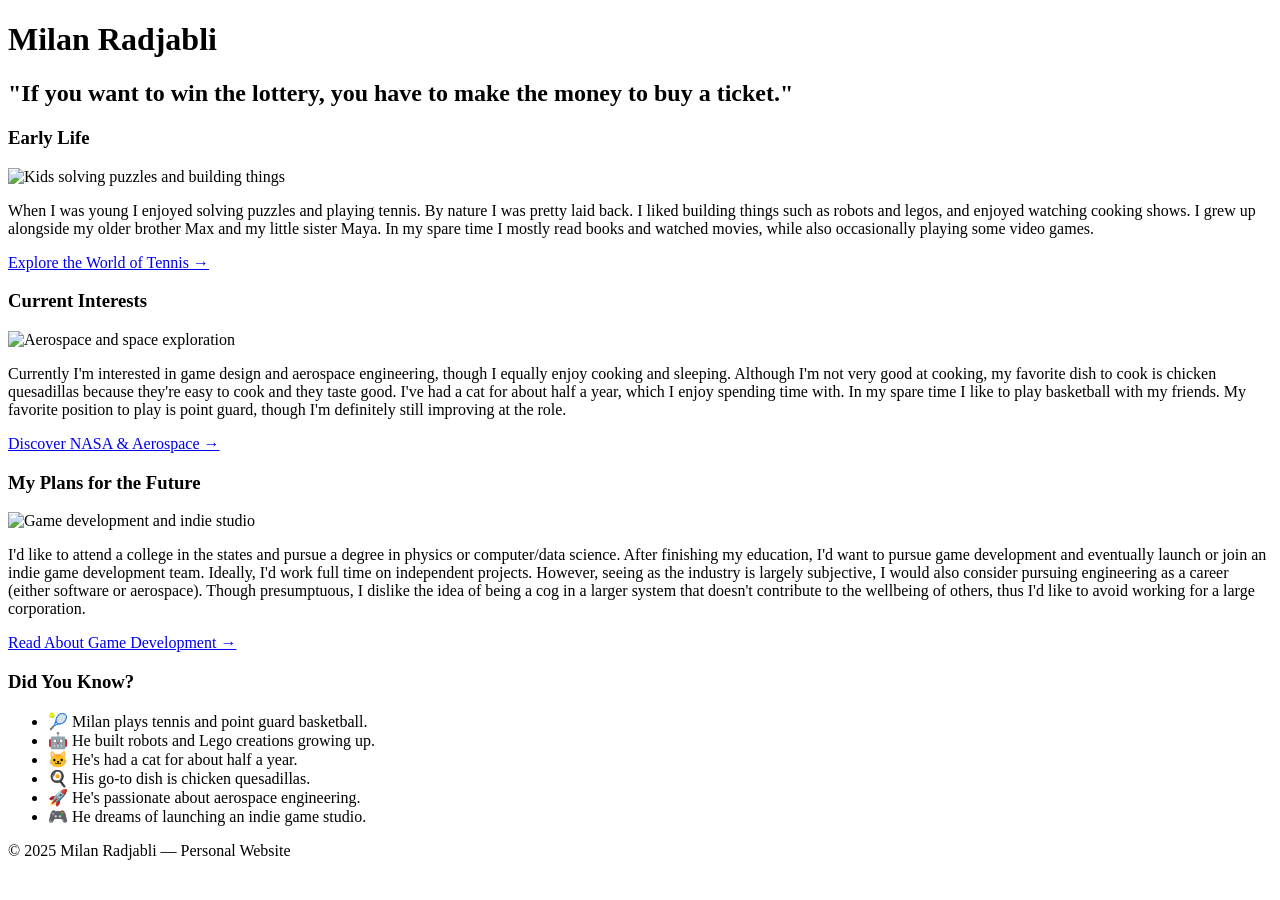
==== index (1).html @ 4f383752 "Add files via upload" ====
<!DOCTYPE html>
<html lang="en">
<head>
  <meta charset="UTF-8" />
  <meta name="viewport" content="width=device-width, initial-scale=1.0" />
  <title>Milan Radjabli</title>
  <link rel="stylesheet" href="styles.css" />
  <link rel="preconnect" href="https://fonts.googleapis.com" />
  <link rel="preconnect" href="https://fonts.gstatic.com" crossorigin />
  <link href="https://fonts.googleapis.com/css2?family=Playfair+Display:ital,wght@0,400;0,700;1,400&family=DM+Sans:wght@300;400;500&display=swap" rel="stylesheet" />
</head>
<body>

  <header>
    <div id="header-inner">
      <h1>Milan Radjabli</h1>
      <h2>"If you want to win the lottery, you have to make the money to buy a ticket."</h2>
    </div>
  </header>

  <div id="container">

    <main id="main-content">

      <!-- Section 1: Early Life -->
      <section class="content-section">
        <h3>Early Life</h3>
        <img
          id="pic1"
          src="https://images.unsplash.com/photo-1529156069898-49953e39b3ac?w=300&q=80"
          alt="Kids solving puzzles and building things"
        />
        <p class="early">
          When I was young I enjoyed solving puzzles and playing tennis. By nature I was pretty
          laid back. I liked building things such as robots and legos, and enjoyed watching cooking
          shows. I grew up alongside my older brother Max and my little sister Maya. In my spare
          time I mostly read books and watched movies, while also occasionally playing some video
          games.
        </p>
        <a href="https://www.atptour.com" target="_blank">Explore the World of Tennis →</a>
      </section>

      <!-- Section 2: Current Interests -->
      <section class="content-section">
        <h3>Current Interests</h3>
        <img
          id="pic2"
          src="https://images.unsplash.com/photo-1614728894747-a83421e2b9c9?w=300&q=80"
          alt="Aerospace and space exploration"
        />
        <p class="current">
          Currently I'm interested in game design and aerospace engineering, though I equally enjoy
          cooking and sleeping. Although I'm not very good at cooking, my favorite dish to cook is
          chicken quesadillas because they're easy to cook and they taste good. I've had a cat for
          about half a year, which I enjoy spending time with. In my spare time I like to play
          basketball with my friends. My favorite position to play is point guard, though I'm
          definitely still improving at the role.
        </p>
        <a href="https://www.nasa.gov" target="_blank">Discover NASA & Aerospace →</a>
      </section>

      <!-- Section 3: Future Plans -->
      <section class="content-section">
        <h3>My Plans for the Future</h3>
        <img
          id="pic3"
          src="https://images.unsplash.com/photo-1493711662062-fa541adb3fc8?w=300&q=80"
          alt="Game development and indie studio"
        />
        <p class="future">
          I'd like to attend a college in the states and pursue a degree in physics or
          computer/data science. After finishing my education, I'd want to pursue game development
          and eventually launch or join an indie game development team. Ideally, I'd work full time
          on independent projects. However, seeing as the industry is largely subjective, I would
          also consider pursuing engineering as a career (either software or aerospace). Though
          presumptuous, I dislike the idea of being a cog in a larger system that doesn't
          contribute to the wellbeing of others, thus I'd like to avoid working for a large
          corporation.
        </p>
        <a href="https://www.gamedeveloper.com" target="_blank">Read About Game Development →</a>
      </section>

    </main>

    <!-- Sidebar -->
    <aside id="sidebar">
      <h3 id="sidebar-title">Did You Know?</h3>
      <ul>
        <li>🎾 Milan plays tennis and point guard basketball.</li>
        <li>🤖 He built robots and Lego creations growing up.</li>
        <li>🐱 He's had a cat for about half a year.</li>
        <li>🍳 His go-to dish is chicken quesadillas.</li>
        <li>🚀 He's passionate about aerospace engineering.</li>
        <li>🎮 He dreams of launching an indie game studio.</li>
      </ul>
    </aside>

  </div><!-- end #container -->

  <footer>
    <p>&copy; 2025 Milan Radjabli &mdash; Personal Website</p>
  </footer>

</body>
</html>
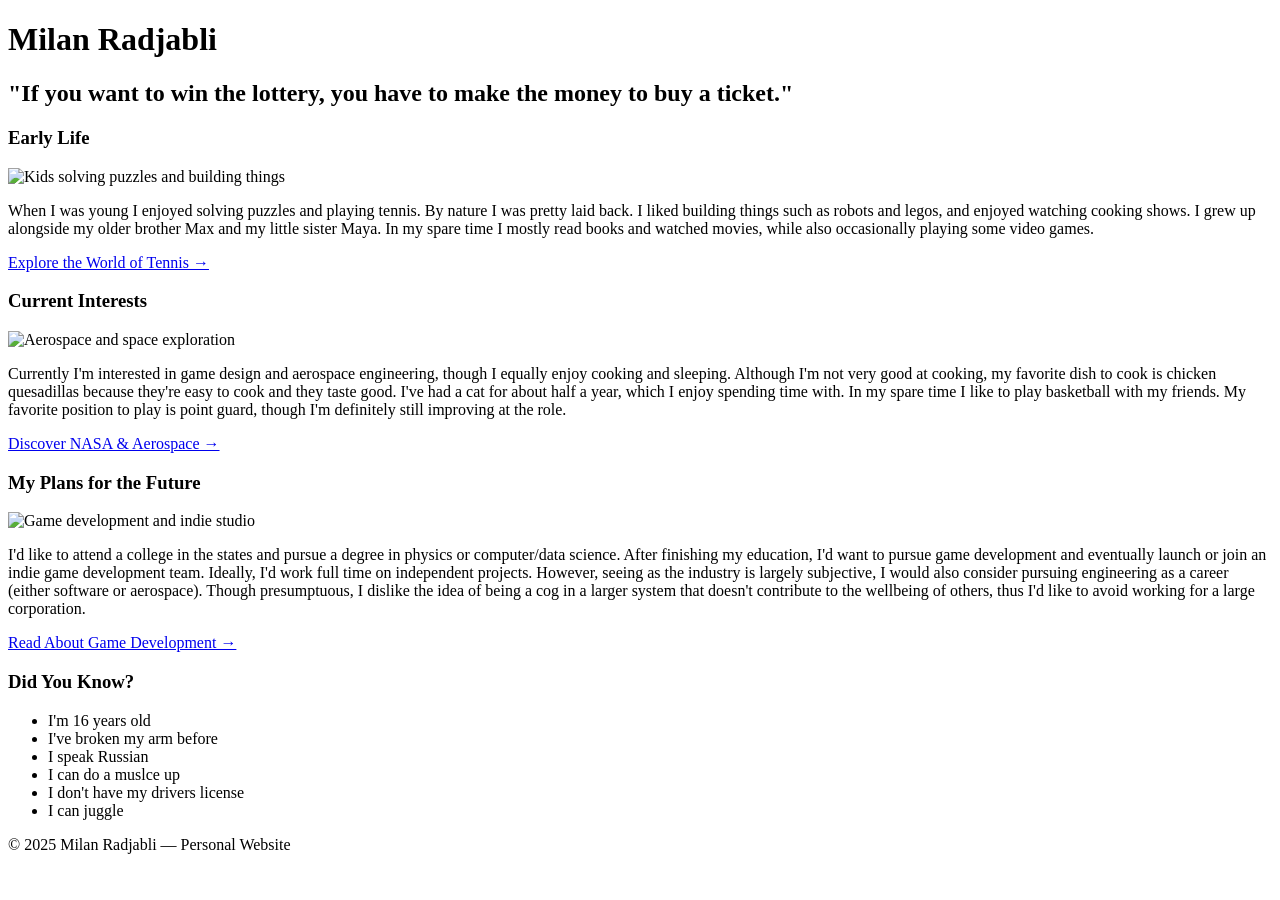
==== commit 5bb7fae2: "Update sidebar with new personal facts" ====
--- a/index (1).html
+++ b/index (1).html
@@ -86,12 +86,12 @@
     <aside id="sidebar">
       <h3 id="sidebar-title">Did You Know?</h3>
       <ul>
-        <li>🎾 Milan plays tennis and point guard basketball.</li>
-        <li>🤖 He built robots and Lego creations growing up.</li>
-        <li>🐱 He's had a cat for about half a year.</li>
-        <li>🍳 His go-to dish is chicken quesadillas.</li>
-        <li>🚀 He's passionate about aerospace engineering.</li>
-        <li>🎮 He dreams of launching an indie game studio.</li>
+        <li>I'm 16 years old</li>
+        <li>I've broken my arm before</li>
+        <li>I speak Russian</li>
+        <li>I can do a muslce up</li>
+        <li>I don't have my drivers license</li>
+        <li>I can juggle</li>
       </ul>
     </aside>
 
